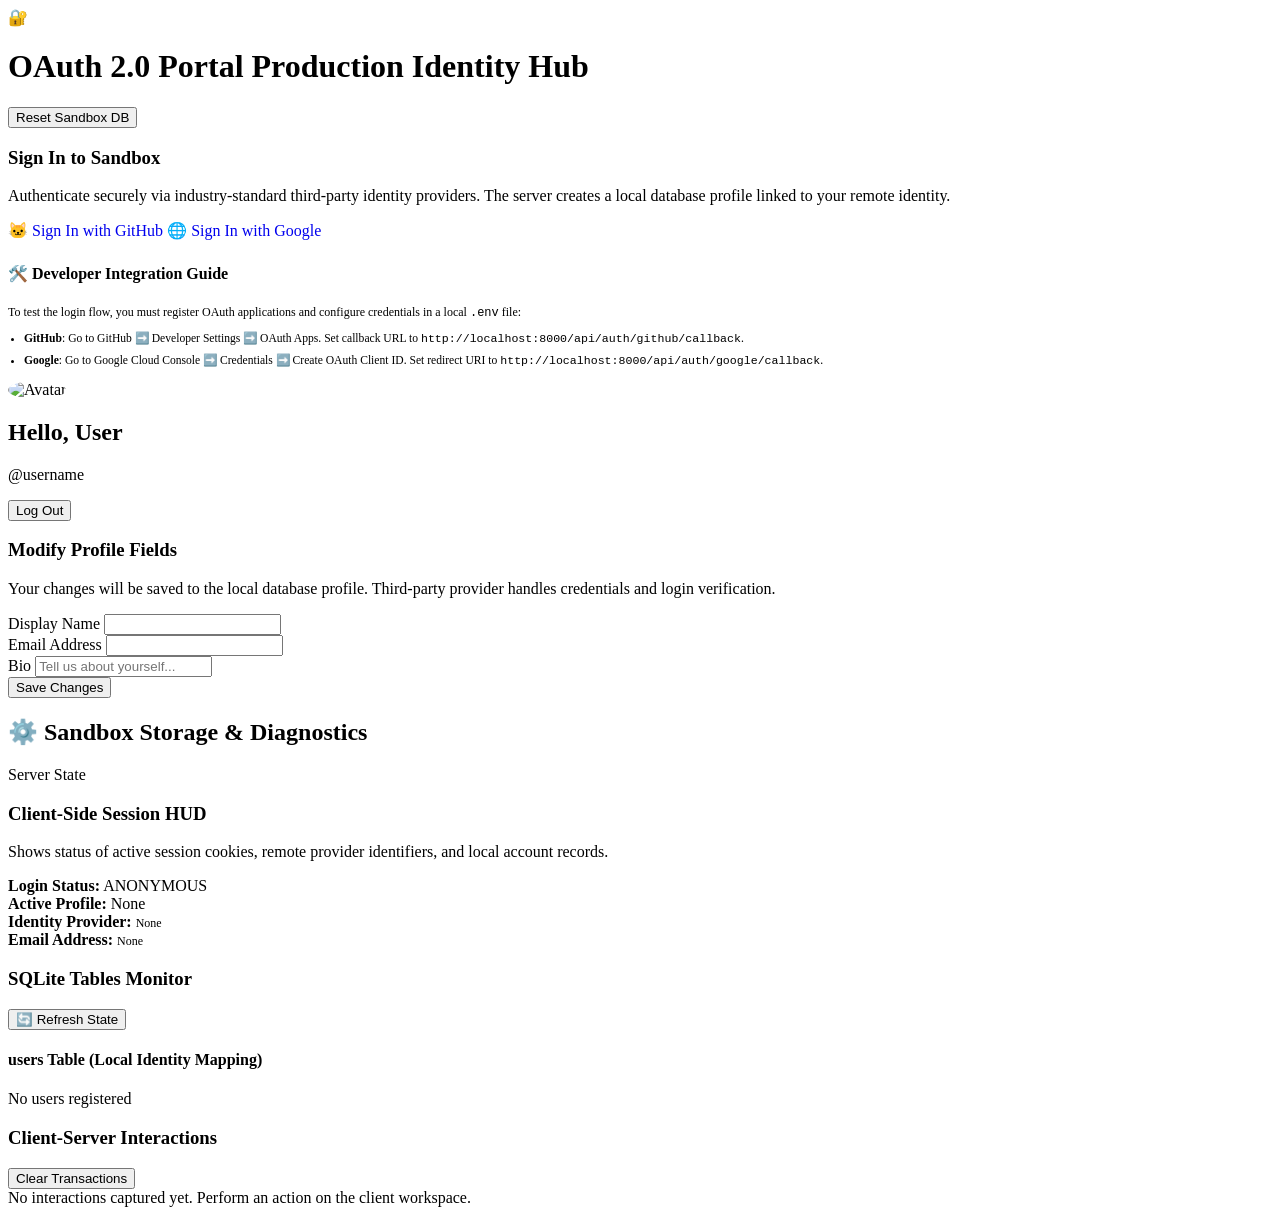
==== oauth_profile_app/static/index.html @ 67ff8314 "feat(prod): create split auth layout, instruction HUD, and logs terminal" ====
<!DOCTYPE html>
<html lang="en">
<head>
    <meta charset="UTF-8">
    <meta name="viewport" content="width=device-width, initial-scale=1.0">
    <title>Auth2Prod - Third-Party OAuth 2.0 Identity Portal</title>
    <!-- Google Fonts: Inter & Outfit -->
    <link rel="preconnect" href="https://fonts.googleapis.com">
    <link rel="preconnect" href="https://fonts.gstatic.com" crossorigin>
    <link href="https://fonts.googleapis.com/css2?family=Inter:wght@300;400;500;600;700&family=Outfit:wght@400;500;600;700;800&family=Fira+Code:wght@400;500&display=swap" rel="stylesheet">
    <link rel="stylesheet" href="/static/style.css?v=oauth-profile-1">
</head>
<body>
    <div class="app-container">
        <!-- Header -->
        <header class="app-header">
            <div class="header-logo">
                <span class="logo-icon">🔐</span>
                <h1>OAuth 2.0 Portal <span class="logo-sub">Production Identity Hub</span></h1>
            </div>
            <div class="header-actions">
                <button id="reset-db-btn" class="btn btn-danger btn-sm">Reset Sandbox DB</button>
            </div>
        </header>

        <!-- Main Workspace Grid -->
        <main class="workspace">
            
            <!-- Left Panel: User Dashboard / Identity Login -->
            <section class="panel client-panel">
                
                <!-- Anonymous State: OAuth Login Options -->
                <div id="auth-container" class="auth-box">
                    <h3>Sign In to Sandbox</h3>
                    <p class="auth-desc">Authenticate securely via industry-standard third-party identity providers. The server creates a local database profile linked to your remote identity.</p>
                    
                    <div class="form-grid" style="margin-top: 0.5rem;">
                        <a href="/api/auth/github/login" class="btn btn-primary btn-full" style="text-decoration: none; gap: 0.5rem; margin-bottom: 0.5rem;">
                            🐱 Sign In with GitHub
                        </a>
                        <a href="/api/auth/google/login" class="btn btn-warning btn-full" style="text-decoration: none; gap: 0.5rem;">
                            🌐 Sign In with Google
                        </a>
                    </div>

                    <div class="card instruction-card" style="margin-top: 1.5rem; border-color: rgba(99, 102, 241, 0.2);">
                        <h4>🛠️ Developer Integration Guide</h4>
                        <p class="card-desc" style="margin-bottom: 0.5rem; font-size: 0.75rem;">To test the login flow, you must register OAuth applications and configure credentials in a local <code>.env</code> file:</p>
                        <ul style="font-size: 0.725rem; color: var(--text-muted); padding-left: 1rem; line-height: 1.4;">
                            <li style="margin-bottom: 0.35rem;"><strong>GitHub</strong>: Go to GitHub ➡️ Developer Settings ➡️ OAuth Apps. Set callback URL to <code>http://localhost:8000/api/auth/github/callback</code>.</li>
                            <li><strong>Google</strong>: Go to Google Cloud Console ➡️ Credentials ➡️ Create OAuth Client ID. Set redirect URI to <code>http://localhost:8000/api/auth/google/callback</code>.</li>
                        </ul>
                    </div>
                </div>

                <!-- Authenticated State: User Profile Settings -->
                <div id="profile-container" class="profile-box hidden">
                    <div class="profile-header-card">
                        <img id="user-avatar" class="avatar-ring" src="" alt="Avatar" style="object-fit: cover; width: 60px; height: 60px; border-radius: 50%;">
                        <div>
                            <h2 id="greet-name">Hello, User</h2>
                            <p id="greet-username">@username</p>
                        </div>
                        <button id="logout-btn" class="btn btn-danger btn-sm logout-header-btn">Log Out</button>
                    </div>

                    <!-- Profile Edit Form -->
                    <div class="card form-card">
                        <h3>Modify Profile Fields</h3>
                        <p class="card-desc">Your changes will be saved to the local database profile. Third-party provider handles credentials and login verification.</p>
                        <form id="profile-update-form" class="form-grid">
                            <div class="input-group">
                                <label for="profile-display-name">Display Name</label>
                                <input type="text" id="profile-display-name" required>
                            </div>
                            <div class="input-group">
                                <label for="profile-email">Email Address</label>
                                <input type="email" id="profile-email">
                            </div>
                            <div class="input-group">
                                <label for="profile-bio">Bio</label>
                                <input type="text" id="profile-bio" placeholder="Tell us about yourself...">
                            </div>
                            <button type="submit" class="btn btn-primary btn-full">Save Changes</button>
                        </form>
                    </div>
                </div>
            </section>

            <!-- Right Panel: DB State & Active Session Diagnostics -->
            <section class="panel server-panel">
                <div class="panel-header">
                    <h2>⚙️ Sandbox Storage & Diagnostics</h2>
                    <span class="badge badge-server">Server State</span>
                </div>

                <!-- Client-Side OAuth Session HUD -->
                <div class="card state-card flex-shrink-0">
                    <h3>Client-Side Session HUD</h3>
                    <p class="card-desc">Shows status of active session cookies, remote provider identifiers, and local account records.</p>
                    <div class="jwt-hud-grid">
                        <div class="hud-row">
                            <strong>Login Status:</strong>
                            <span id="session-status-badge" class="hud-status status-red">ANONYMOUS</span>
                        </div>
                        <div class="hud-row">
                            <strong>Active Profile:</strong>
                            <span id="session-profile-badge" class="hud-status status-red">None</span>
                        </div>
                        <div class="hud-row">
                            <strong>Identity Provider:</strong>
                            <code id="session-provider-val" class="break-word text-sm" style="font-family: var(--font-mono); font-size: 0.75rem;">None</code>
                        </div>
                        <div class="hud-row">
                            <strong>Email Address:</strong>
                            <code id="session-email-val" class="break-word text-sm" style="font-family: var(--font-mono); font-size: 0.75rem;">None</code>
                        </div>
                    </div>
                </div>

                <!-- SQLite DB Inspector -->
                <div class="card state-card flex-shrink-0" style="margin-top: 0.75rem;">
                    <div class="state-card-header">
                        <h3>SQLite Tables Monitor</h3>
                        <button id="refresh-state-btn" class="btn btn-secondary btn-sm">🔄 Refresh State</button>
                    </div>
                    <div class="state-grid">
                        <!-- Users Table -->
                        <div class="state-bucket" style="grid-column: span 2;">
                            <h4>users Table (Local Identity Mapping)</h4>
                            <div class="scroll-box" id="users-list" style="max-height: 140px;">
                                <div class="empty-state">No users registered</div>
                            </div>
                        </div>
                    </div>
                </div>

                <!-- Client-Server Interactions Logs -->
                <div class="card network-card flex-grow-1" style="margin-top: 0.75rem;">
                    <div class="network-header">
                        <h3>Client-Server Interactions</h3>
                        <button id="clear-logs-btn" class="btn btn-secondary btn-sm">Clear Transactions</button>
                    </div>
                    <div class="network-timeline" id="network-timeline">
                        <div class="empty-network">No interactions captured yet. Perform an action on the client workspace.</div>
                    </div>
                </div>
            </section>
        </main>
    </div>
    <script src="/static/app.js?v=oauth-profile-1"></script>
</body>
</html>
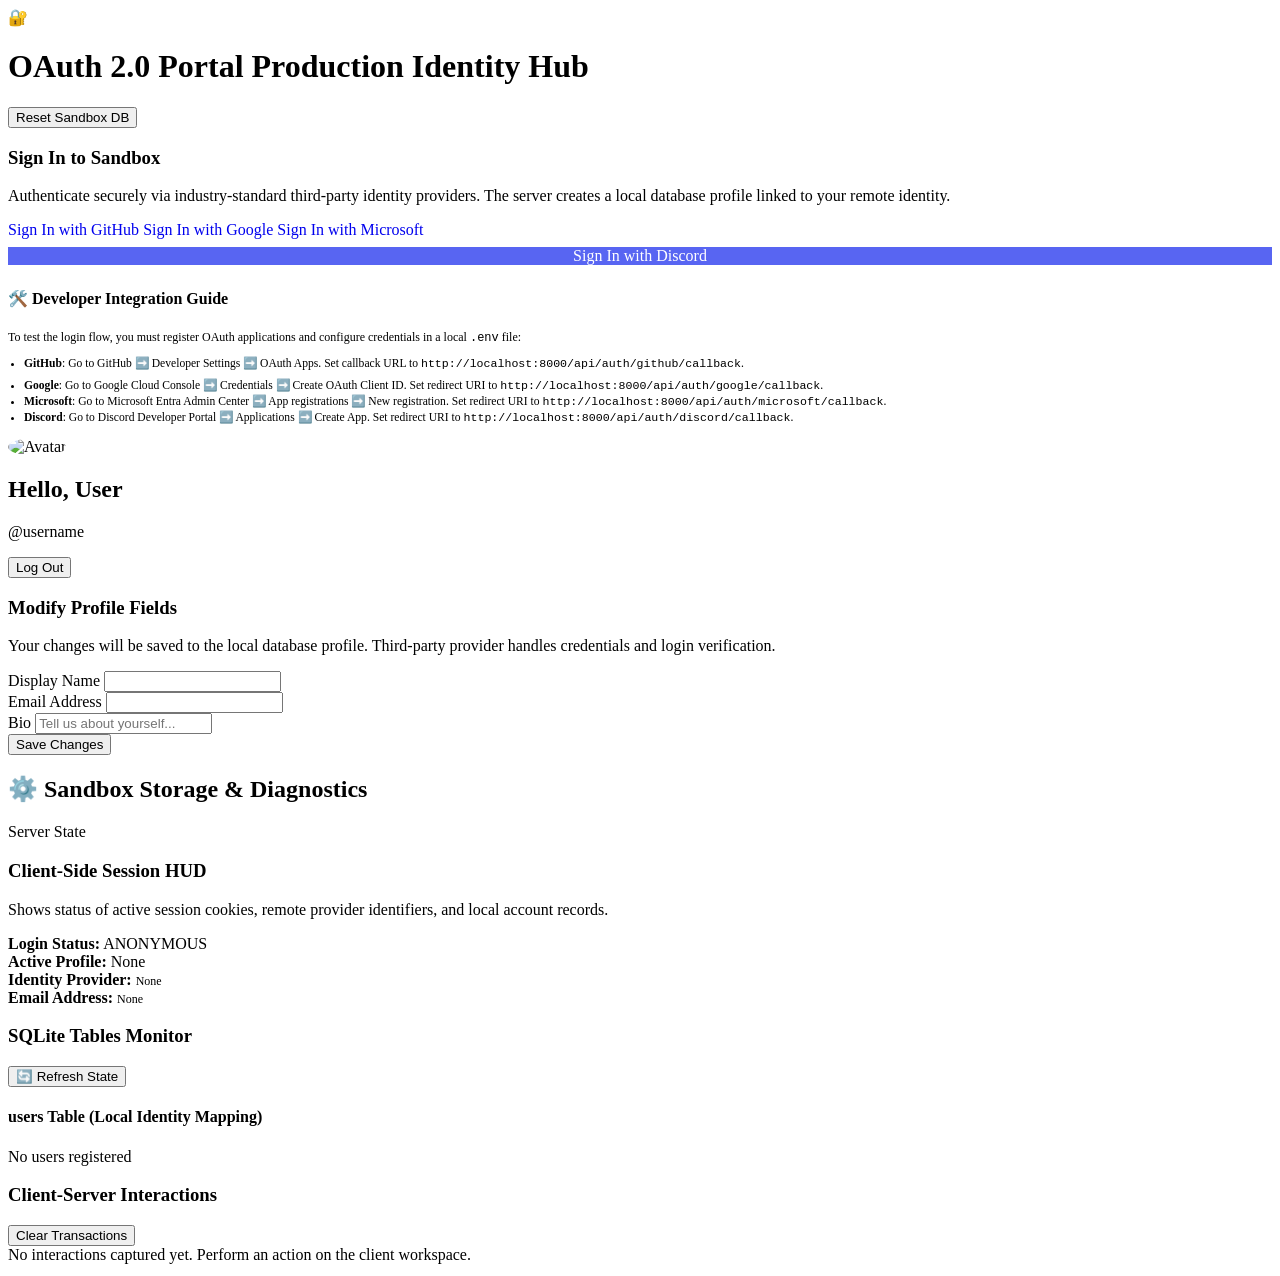
==== commit 44fbdaaa: "feat(core): added microsoft and discord oauth" ====
--- a/oauth_profile_app/static/index.html
+++ b/oauth_profile_app/static/index.html
@@ -1,5 +1,6 @@
 <!DOCTYPE html>
 <html lang="en">
+
 <head>
     <meta charset="UTF-8">
     <meta name="viewport" content="width=device-width, initial-scale=1.0">
@@ -7,9 +8,12 @@
     <!-- Google Fonts: Inter & Outfit -->
     <link rel="preconnect" href="https://fonts.googleapis.com">
     <link rel="preconnect" href="https://fonts.gstatic.com" crossorigin>
-    <link href="https://fonts.googleapis.com/css2?family=Inter:wght@300;400;500;600;700&family=Outfit:wght@400;500;600;700;800&family=Fira+Code:wght@400;500&display=swap" rel="stylesheet">
-    <link rel="stylesheet" href="/static/style.css?v=oauth-profile-1">
+    <link
+        href="https://fonts.googleapis.com/css2?family=Inter:wght@300;400;500;600;700&family=Outfit:wght@400;500;600;700;800&family=Fira+Code:wght@400;500&display=swap"
+        rel="stylesheet">
+    <link rel="stylesheet" href="/static/style.css?v=oauth-profile-2">
 </head>
+
 <body>
     <div class="app-container">
         <!-- Header -->
@@ -25,30 +29,59 @@
 
         <!-- Main Workspace Grid -->
         <main class="workspace">
-            
+
             <!-- Left Panel: User Dashboard / Identity Login -->
             <section class="panel client-panel">
-                
+
                 <!-- Anonymous State: OAuth Login Options -->
                 <div id="auth-container" class="auth-box">
                     <h3>Sign In to Sandbox</h3>
-                    <p class="auth-desc">Authenticate securely via industry-standard third-party identity providers. The server creates a local database profile linked to your remote identity.</p>
-                    
+                    <p class="auth-desc">Authenticate securely via industry-standard third-party identity providers. The
+                        server creates a local database profile linked to your remote identity.</p>
+
                     <div class="form-grid" style="margin-top: 0.5rem;">
-                        <a href="/api/auth/github/login" class="btn btn-primary btn-full" style="text-decoration: none; gap: 0.5rem; margin-bottom: 0.5rem;">
-                            🐱 Sign In with GitHub
+                        <a href="/api/auth/github/login" class="btn btn-primary btn-full"
+                            style="text-decoration: none; gap: 0.5rem; margin-bottom: 0.5rem;">
+                            Sign In with GitHub
                         </a>
-                        <a href="/api/auth/google/login" class="btn btn-warning btn-full" style="text-decoration: none; gap: 0.5rem;">
-                            🌐 Sign In with Google
+                        <a href="/api/auth/google/login" class="btn btn-warning btn-full"
+                            style="text-decoration: none; gap: 0.5rem;">
+                            Sign In with Google
+                        </a>
+                        <a href="/api/auth/microsoft/login" class="btn btn-info btn-full"
+                            style="text-decoration: none; gap: 0.5rem;">
+                            Sign In with Microsoft
+                        </a>
+                        <a href="/api/auth/discord/login" class="btn btn-full"
+                            style="text-decoration: none; gap: 0.5rem; margin-top: 0.5rem; background-color: #5865F2; color: white; border: none; display: flex; align-items: center; justify-content: center;">
+                            Sign In with Discord
                         </a>
                     </div>
 
-                    <div class="card instruction-card" style="margin-top: 1.5rem; border-color: rgba(99, 102, 241, 0.2);">
+                    <div class="card instruction-card"
+                        style="margin-top: 1.5rem; border-color: rgba(99, 102, 241, 0.2);">
                         <h4>🛠️ Developer Integration Guide</h4>
-                        <p class="card-desc" style="margin-bottom: 0.5rem; font-size: 0.75rem;">To test the login flow, you must register OAuth applications and configure credentials in a local <code>.env</code> file:</p>
-                        <ul style="font-size: 0.725rem; color: var(--text-muted); padding-left: 1rem; line-height: 1.4;">
-                            <li style="margin-bottom: 0.35rem;"><strong>GitHub</strong>: Go to GitHub ➡️ Developer Settings ➡️ OAuth Apps. Set callback URL to <code>http://localhost:8000/api/auth/github/callback</code>.</li>
-                            <li><strong>Google</strong>: Go to Google Cloud Console ➡️ Credentials ➡️ Create OAuth Client ID. Set redirect URI to <code>http://localhost:8000/api/auth/google/callback</code>.</li>
+                        <p class="card-desc" style="margin-bottom: 0.5rem; font-size: 0.75rem;">To test the login flow,
+                            you must register OAuth applications and configure credentials in a local <code>.env</code>
+                            file:</p>
+                        <ul
+                            style="font-size: 0.725rem; color: var(--text-muted); padding-left: 1rem; line-height: 1.4;">
+                            <li style="margin-bottom: 0.35rem;"><strong>GitHub</strong>: Go to GitHub ➡️ Developer
+                                Settings ➡️ OAuth Apps. Set callback URL to
+                                <code>http://localhost:8000/api/auth/github/callback</code>.
+                            </li>
+                            <li><strong>Google</strong>: Go to Google Cloud Console ➡️ Credentials ➡️ Create OAuth
+                                Client ID. Set redirect URI to
+                                <code>http://localhost:8000/api/auth/google/callback</code>.
+                            </li>
+                            <li><strong>Microsoft</strong>: Go to Microsoft Entra Admin Center ➡️ App registrations ➡️
+                                New registration. Set redirect URI to
+                                <code>http://localhost:8000/api/auth/microsoft/callback</code>.
+                            </li>
+                            <li><strong>Discord</strong>: Go to Discord Developer Portal ➡️ Applications ➡️ Create App.
+                                Set redirect URI to
+                                <code>http://localhost:8000/api/auth/discord/callback</code>.
+                            </li>
                         </ul>
                     </div>
                 </div>
@@ -56,7 +89,8 @@
                 <!-- Authenticated State: User Profile Settings -->
                 <div id="profile-container" class="profile-box hidden">
                     <div class="profile-header-card">
-                        <img id="user-avatar" class="avatar-ring" src="" alt="Avatar" style="object-fit: cover; width: 60px; height: 60px; border-radius: 50%;">
+                        <img id="user-avatar" class="avatar-ring" src="" alt="Avatar"
+                            style="object-fit: cover; width: 60px; height: 60px; border-radius: 50%;">
                         <div>
                             <h2 id="greet-name">Hello, User</h2>
                             <p id="greet-username">@username</p>
@@ -67,7 +101,8 @@
                     <!-- Profile Edit Form -->
                     <div class="card form-card">
                         <h3>Modify Profile Fields</h3>
-                        <p class="card-desc">Your changes will be saved to the local database profile. Third-party provider handles credentials and login verification.</p>
+                        <p class="card-desc">Your changes will be saved to the local database profile. Third-party
+                            provider handles credentials and login verification.</p>
                         <form id="profile-update-form" class="form-grid">
                             <div class="input-group">
                                 <label for="profile-display-name">Display Name</label>
@@ -97,7 +132,8 @@
                 <!-- Client-Side OAuth Session HUD -->
                 <div class="card state-card flex-shrink-0">
                     <h3>Client-Side Session HUD</h3>
-                    <p class="card-desc">Shows status of active session cookies, remote provider identifiers, and local account records.</p>
+                    <p class="card-desc">Shows status of active session cookies, remote provider identifiers, and local
+                        account records.</p>
                     <div class="jwt-hud-grid">
                         <div class="hud-row">
                             <strong>Login Status:</strong>
@@ -109,11 +145,13 @@
                         </div>
                         <div class="hud-row">
                             <strong>Identity Provider:</strong>
-                            <code id="session-provider-val" class="break-word text-sm" style="font-family: var(--font-mono); font-size: 0.75rem;">None</code>
+                            <code id="session-provider-val" class="break-word text-sm"
+                                style="font-family: var(--font-mono); font-size: 0.75rem;">None</code>
                         </div>
                         <div class="hud-row">
                             <strong>Email Address:</strong>
-                            <code id="session-email-val" class="break-word text-sm" style="font-family: var(--font-mono); font-size: 0.75rem;">None</code>
+                            <code id="session-email-val" class="break-word text-sm"
+                                style="font-family: var(--font-mono); font-size: 0.75rem;">None</code>
                         </div>
                     </div>
                 </div>
@@ -142,12 +180,14 @@
                         <button id="clear-logs-btn" class="btn btn-secondary btn-sm">Clear Transactions</button>
                     </div>
                     <div class="network-timeline" id="network-timeline">
-                        <div class="empty-network">No interactions captured yet. Perform an action on the client workspace.</div>
+                        <div class="empty-network">No interactions captured yet. Perform an action on the client
+                            workspace.</div>
                     </div>
                 </div>
             </section>
         </main>
     </div>
-    <script src="/static/app.js?v=oauth-profile-1"></script>
+    <script src="/static/app.js?v=oauth-profile-2"></script>
 </body>
-</html>
+
+</html>
